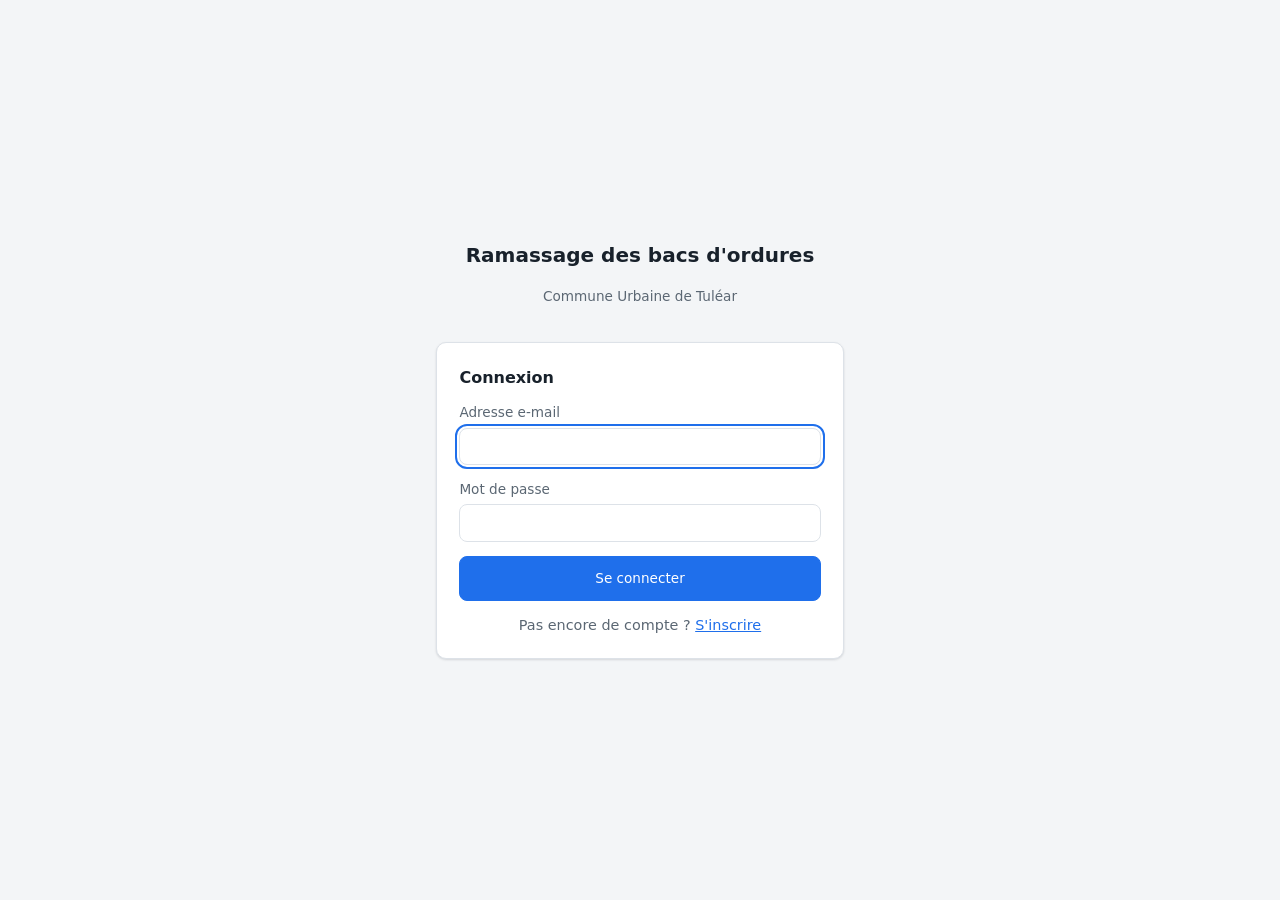
==== src/main/resources/static/login.html @ a7cc20f8 "Ajoute l'authentification : connexion, inscription et droits par rôle - Spring Security : connexion " ====
<!doctype html>
<html lang="fr">
<head>
  <meta charset="utf-8">
  <meta name="viewport" content="width=device-width, initial-scale=1">
  <title>Connexion - Ramassage des ordures</title>
  <link rel="stylesheet" href="css/style.css">
</head>
<body class="page-auth">
  <main class="auth">
    <h1>Ramassage des bacs d'ordures</h1>
    <p class="sous-titre">Commune Urbaine de Tuléar</p>

    <form class="auth-formulaire" id="form-connexion" novalidate>
      <h2>Connexion</h2>
      <label>Adresse e-mail
        <input type="email" id="email" name="email" autocomplete="username" required autofocus>
      </label>
      <label>Mot de passe
        <input type="password" id="motDePasse" name="motDePasse" autocomplete="current-password" required>
      </label>
      <p class="message" id="message" role="alert" aria-live="assertive"></p>
      <button type="submit" class="bouton principal">Se connecter</button>
      <p class="auth-lien">Pas encore de compte ? <a href="inscription.html">S'inscrire</a></p>
    </form>
  </main>
  <script type="module" src="js/connexion.js"></script>
</body>
</html>
---- src/main/resources/static/css/style.css ----
:root {
  --fond: #f3f5f7;
  --surface: #ffffff;
  --texte: #18212b;
  --texte-doux: #5b6773;
  --bordure: #dde2e8;
  --accent: #1f6feb;
  --accent-texte: #ffffff;
  --ok: #2e9e5b;
  --attention: #d9a400;
  --alerte: #ef7d1a;
  --danger: #d62f2f;
  --neutre: #8a8f98;
  --rayon: 10px;
  --ombre: 0 1px 2px rgba(16, 24, 40, .06), 0 1px 3px rgba(16, 24, 40, .08);
}

@media (prefers-color-scheme: dark) {
  :root {
    --fond: #0f141a;
    --surface: #18202a;
    --texte: #e8edf2;
    --texte-doux: #9aa7b4;
    --bordure: #2b3644;
    --accent: #4c8dff;
    --ombre: 0 1px 2px rgba(0, 0, 0, .4);
  }
}

* { box-sizing: border-box; }

body {
  margin: 0;
  background: var(--fond);
  color: var(--texte);
  font: 15px/1.45 system-ui, -apple-system, "Segoe UI", Roboto, sans-serif;
}

h1, h2 { margin: 0; }
h1 { font-size: 1.25rem; }
h2 { font-size: 1rem; margin-bottom: .75rem; }

.entete {
  display: flex;
  justify-content: space-between;
  align-items: center;
  gap: 1rem;
  padding: .9rem 16px;
  background: var(--surface);
  border-bottom: 1px solid var(--bordure);
}
.sous-titre { margin: .1rem 0 0; color: var(--texte-doux); font-size: .85rem; }

.connexion { display: flex; align-items: center; gap: .5rem; font-size: .85rem; color: var(--texte-doux); }
.connexion .point { width: 10px; height: 10px; border-radius: 50%; background: var(--neutre); }
.connexion.en-ligne .point { background: var(--ok); box-shadow: 0 0 0 3px rgba(46, 158, 91, .2); }
.connexion.hors-ligne .point { background: var(--danger); }

main { max-width: 1400px; margin: 0 auto; padding: 16px; display: grid; gap: 16px; }

.kpis { display: grid; grid-template-columns: repeat(5, 1fr); gap: 12px; }
.kpi {
  background: var(--surface); border: 1px solid var(--bordure); border-radius: var(--rayon);
  box-shadow: var(--ombre); padding: .8rem 1rem; display: flex; flex-direction: column;
}
.kpi-valeur { font-size: 1.7rem; font-weight: 650; font-variant-numeric: tabular-nums; }
.kpi-nom { color: var(--texte-doux); font-size: .8rem; }

.grille { display: grid; grid-template-columns: minmax(0, 2fr) minmax(280px, 1fr); gap: 16px; align-items: start; }
.colonne { display: grid; gap: 16px; }

.bloc {
  background: var(--surface); border: 1px solid var(--bordure); border-radius: var(--rayon);
  box-shadow: var(--ombre); padding: 1rem;
}
.bloc-carte { padding: 0; overflow: hidden; }
#carte { height: 520px; background: var(--fond); }

.legende { list-style: none; margin: 0; padding: .6rem 1rem; display: flex; flex-wrap: wrap; gap: .4rem 1.1rem; font-size: .82rem; color: var(--texte-doux); }
.legende li { display: flex; align-items: center; gap: .4rem; }
.pastille { width: 12px; height: 12px; border-radius: 50%; display: inline-block; }

.graphique { position: relative; height: 230px; }

.compteur { background: var(--danger); color: #fff; font-size: .75rem; padding: .05rem .5rem; border-radius: 999px; margin-left: .3rem; }
.compteur.zero { background: var(--ok); }

.alertes { list-style: none; margin: 0; padding: 0; display: grid; gap: .5rem; max-height: 250px; overflow: auto; }
.alerte { display: flex; justify-content: space-between; align-items: center; gap: .6rem; padding: .5rem .6rem; border: 1px solid var(--bordure); border-left: 4px solid var(--alerte); border-radius: 8px; }
.alerte.incendie { border-left-color: var(--danger); }
.alerte-titre { font-weight: 600; font-size: .88rem; }
.alerte-detail { color: var(--texte-doux); font-size: .8rem; }
.vide { color: var(--texte-doux); font-size: .9rem; margin: 0; }

.formulaire { display: flex; flex-wrap: wrap; gap: .8rem; align-items: end; }
.formulaire label { display: grid; gap: .25rem; font-size: .82rem; color: var(--texte-doux); min-width: 200px; }
select {
  font: inherit; padding: .5rem .6rem; border: 1px solid var(--bordure); border-radius: 8px;
  background: var(--surface); color: var(--texte);
}
.bouton {
  font: inherit; font-size: .85rem; padding: .45rem .8rem; border-radius: 8px; cursor: pointer;
  border: 1px solid var(--bordure); background: var(--surface); color: var(--texte);
}
.bouton:hover { border-color: var(--accent); }
.bouton.principal { background: var(--accent); border-color: var(--accent); color: var(--accent-texte); padding: .55rem 1rem; }
.bouton.danger { color: var(--danger); }
.bouton:disabled { opacity: .55; cursor: wait; }
:focus-visible { outline: 2px solid var(--accent); outline-offset: 2px; }

.message { min-height: 1.4em; margin: .7rem 0 0; font-size: .9rem; }
.message.succes { color: var(--ok); }
.message.erreur { color: var(--danger); }

.tournees { display: grid; grid-template-columns: repeat(auto-fill, minmax(340px, 1fr)); gap: 12px; }
.tournee { border: 1px solid var(--bordure); border-radius: var(--rayon); padding: .8rem; display: grid; gap: .5rem; align-content: start; }
.tournee.selection { border-color: var(--accent); box-shadow: 0 0 0 2px rgba(31, 111, 235, .25); }
.tournee-tete { display: flex; justify-content: space-between; align-items: center; gap: .5rem; }
.tournee-meta { color: var(--texte-doux); font-size: .82rem; }
.badge { font-size: .72rem; font-weight: 600; padding: .1rem .55rem; border-radius: 999px; color: #fff; background: var(--neutre); white-space: nowrap; }
.badge.PLANIFIEE { background: var(--attention); }
.badge.EN_COURS { background: var(--accent); }
.badge.TERMINEE { background: var(--ok); }
.badge.ANNULEE { background: var(--neutre); }
progress { width: 100%; height: 8px; accent-color: var(--ok); }

.collectes { list-style: none; margin: 0; padding: 0; display: grid; gap: .25rem; font-size: .85rem; }
.collecte { display: flex; justify-content: space-between; align-items: center; gap: .5rem; padding: .2rem 0; border-bottom: 1px dashed var(--bordure); }
.collecte.faite { color: var(--texte-doux); text-decoration: line-through; }
.actions { display: flex; flex-wrap: wrap; gap: .4rem; margin-top: .2rem; }

/* éléments Leaflet */
.ordre { background: var(--accent); color: #fff; border: 2px solid #fff; border-radius: 50%; width: 22px !important; height: 22px !important; line-height: 18px; text-align: center; font-size: 12px; font-weight: 700; }
.ordre.faite { background: var(--neutre); }
.camion { font-size: 24px; line-height: 24px; text-align: center; filter: drop-shadow(0 1px 2px rgba(0, 0, 0, .5)); }
.depot { font-size: 22px; line-height: 22px; text-align: center; }
.popup-barre { height: 8px; background: var(--bordure); border-radius: 4px; overflow: hidden; margin: .4rem 0; }
.popup-barre > span { display: block; height: 100%; }

@media (max-width: 1000px) {
  .kpis { grid-template-columns: repeat(2, 1fr); }
  .grille { grid-template-columns: 1fr; }
  #carte { height: 380px; }
}
@media (max-width: 520px) {
  .entete { flex-direction: column; align-items: flex-start; }
  .formulaire label { min-width: 100%; }
  .formulaire .bouton { width: 100%; }
  .tournees { grid-template-columns: 1fr; }
}

/* ---------- authentification et gestion des comptes ---------- */
[hidden] { display: none !important; }

.entete-droite { display: flex; align-items: center; gap: 1.2rem; flex-wrap: wrap; justify-content: flex-end; }
.utilisateur { display: flex; align-items: center; gap: .6rem; font-size: .9rem; }
.badge.role { background: var(--accent); }

input {
  font: inherit; padding: .5rem .6rem; border: 1px solid var(--bordure); border-radius: 8px;
  background: var(--surface); color: var(--texte); width: 100%;
}
.formulaire input { min-width: 180px; }

.message:empty { display: none; }
.message { padding: .6rem .9rem; border-radius: 8px; margin: 0; font-size: .9rem; border: 1px solid var(--bordure); background: var(--surface); }
.message.succes { color: var(--ok); border-color: var(--ok); }
.message.erreur { color: var(--danger); border-color: var(--danger); }

.page-auth { display: grid; place-items: center; min-height: 100vh; padding: 16px; }
.auth { width: 100%; max-width: 440px; }
.auth h1 { text-align: center; }
.auth .sous-titre { text-align: center; margin-bottom: 1.2rem; }
.auth-formulaire {
  background: var(--surface); border: 1px solid var(--bordure); border-radius: var(--rayon);
  box-shadow: var(--ombre); padding: 1.4rem; display: grid; gap: .9rem;
}
.auth-formulaire h2 { margin: 0; }
.auth-formulaire label { display: grid; gap: .3rem; font-size: .85rem; color: var(--texte-doux); }
.auth-formulaire .bouton.principal { width: 100%; padding: .7rem 1rem; }
.deux-colonnes { display: grid; grid-template-columns: 1fr 1fr; gap: .8rem; }
.auth-lien { margin: 0; text-align: center; font-size: .9rem; color: var(--texte-doux); }
.auth-lien a { color: var(--accent); }
.aide { margin: 0; font-size: .8rem; color: var(--texte-doux); }

.defilement { overflow-x: auto; }
.tableau { width: 100%; border-collapse: collapse; font-size: .88rem; }
.tableau th { text-align: left; color: var(--texte-doux); font-weight: 600; padding: .4rem .6rem; border-bottom: 1px solid var(--bordure); }
.tableau td { padding: .5rem .6rem; border-bottom: 1px solid var(--bordure); }
.creation { margin-top: 1rem; }
.creation summary { cursor: pointer; font-weight: 600; margin-bottom: .8rem; }

@media (max-width: 520px) {
  .deux-colonnes { grid-template-columns: 1fr; }
}
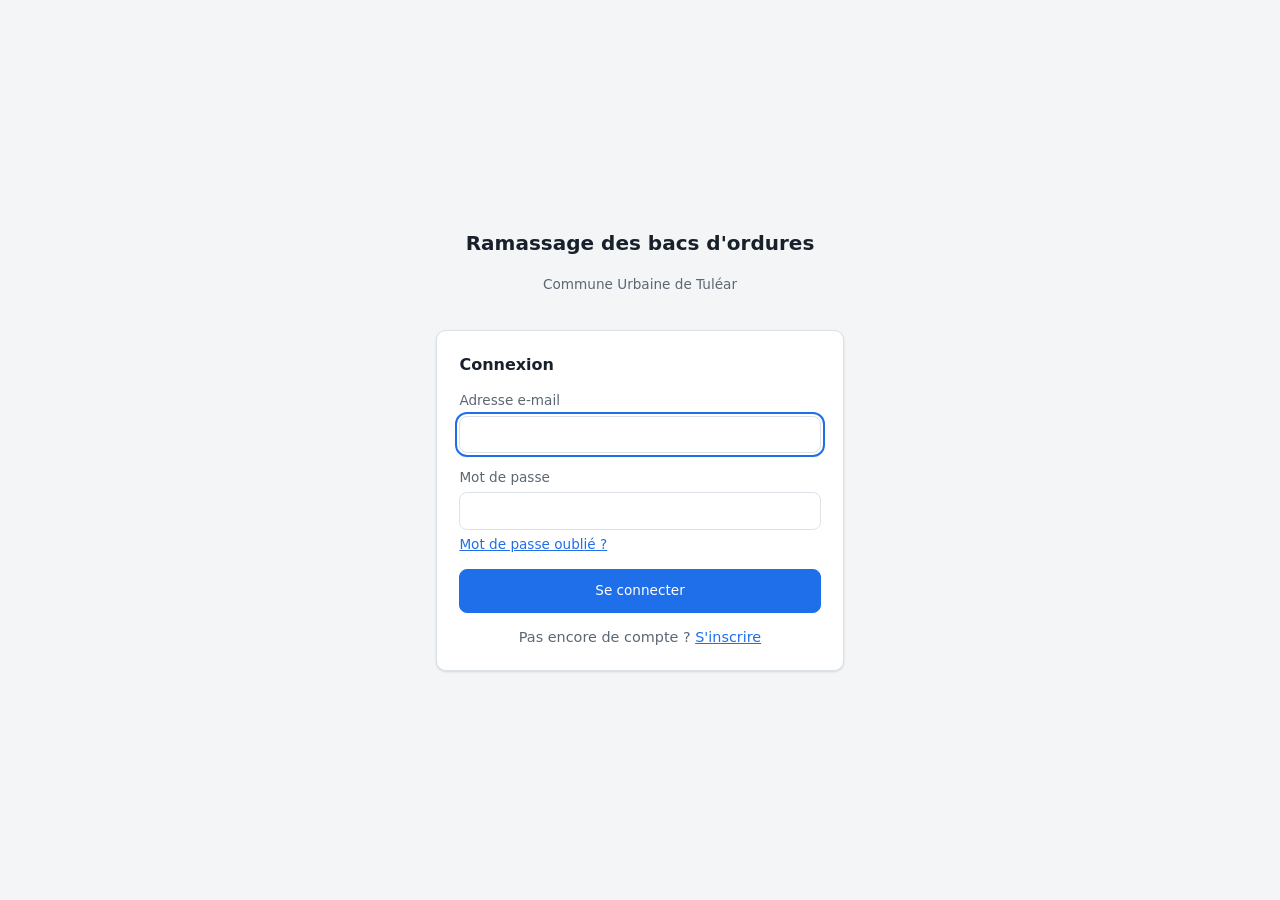
==== commit f6d18050: "Ajoute le lien « Mot de passe oublié ? » sous le champ mot de passe de la connexion La page publique" ====
--- a/src/main/resources/static/login.html
+++ b/src/main/resources/static/login.html
@@ -18,6 +18,7 @@
       </label>
       <label>Mot de passe
         <input type="password" id="motDePasse" name="motDePasse" autocomplete="current-password" required>
+        <a class="lien-discret" href="mot-de-passe-oublie.html">Mot de passe oublié ?</a>
       </label>
       <p class="message" id="message" role="alert" aria-live="assertive"></p>
       <button type="submit" class="bouton principal">Se connecter</button>
--- a/src/main/resources/static/css/style.css
+++ b/src/main/resources/static/css/style.css
@@ -181,6 +181,7 @@
 .deux-colonnes { display: grid; grid-template-columns: 1fr 1fr; gap: .8rem; }
 .auth-lien { margin: 0; text-align: center; font-size: .9rem; color: var(--texte-doux); }
 .auth-lien a { color: var(--accent); }
+.lien-discret { color: var(--accent); font-size: .85rem; justify-self: start; }
 .aide { margin: 0; font-size: .8rem; color: var(--texte-doux); }
 
 .defilement { overflow-x: auto; }
@@ -193,3 +194,15 @@
 @media (max-width: 520px) {
   .deux-colonnes { grid-template-columns: 1fr; }
 }
+
+/* ---------- rapport d'activité ---------- */
+.kpis-rapport { margin: 1rem 0; }
+.rapport-grille { display: grid; grid-template-columns: minmax(0, 2fr) minmax(0, 1fr); gap: 16px; align-items: start; }
+.graphique-large { position: relative; height: 260px; }
+a.bouton { display: inline-block; text-decoration: none; line-height: 1.3; }
+td.vide { text-align: center; padding: 1rem; }
+@media (max-width: 1000px) {
+  .rapport-grille { grid-template-columns: 1fr; }
+}
+
+.grille.une-colonne { grid-template-columns: 1fr; }
